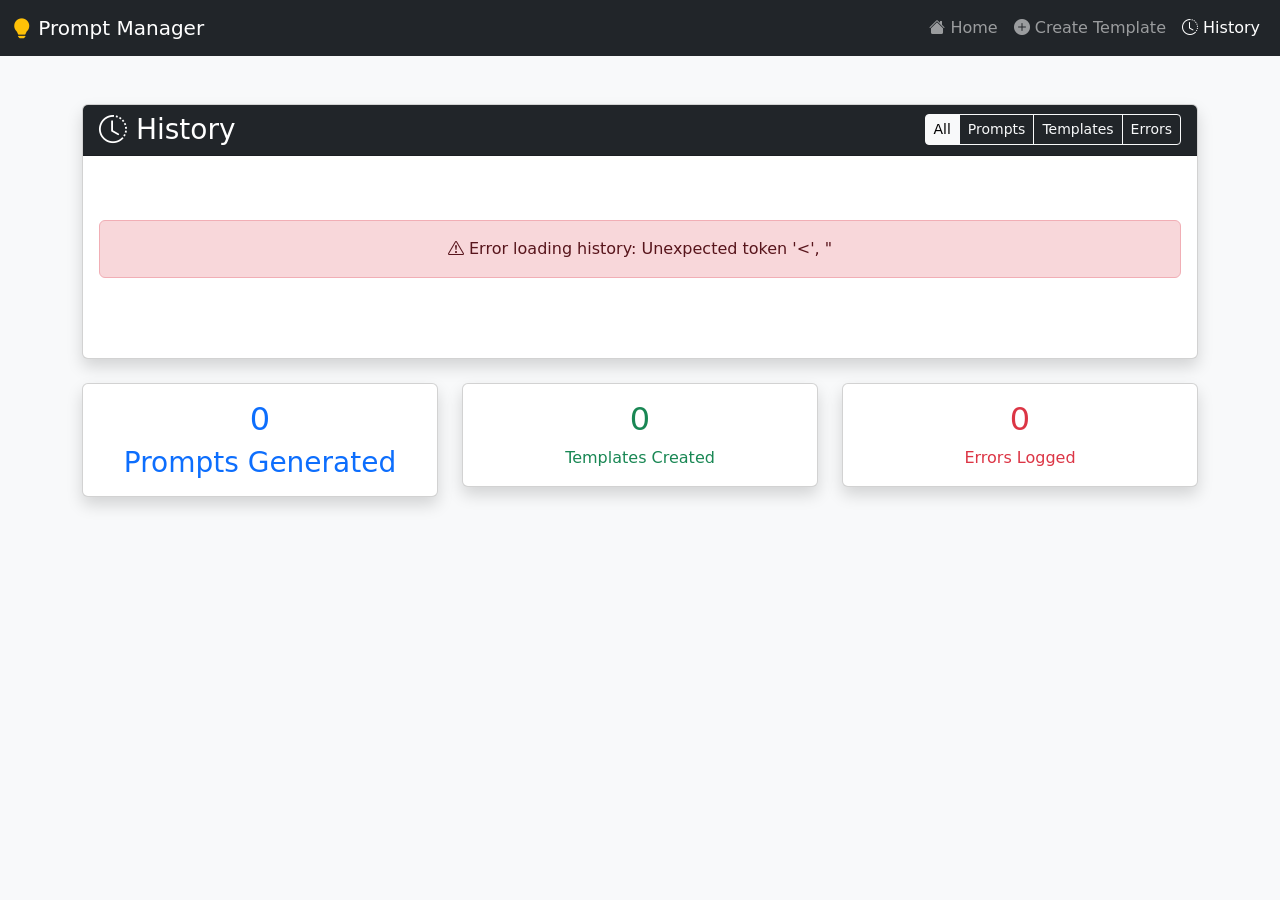
==== history.html @ d979fbbe "first commit" ====
<!DOCTYPE html>
<html lang="en">
<head>
    <meta charset="UTF-8">
    <meta name="viewport" content="width=device-width, initial-scale=1.0">
    <title>History - Prompt Manager</title>
    <!-- Bootstrap 5 CSS -->
    <link href="https://cdn.jsdelivr.net/npm/bootstrap@5.3.0/dist/css/bootstrap.min.css" rel="stylesheet">
    <!-- Bootstrap Icons -->
    <link href="https://cdn.jsdelivr.net/npm/bootstrap-icons@1.10.0/font/bootstrap-icons.min.css" rel="stylesheet">
    <style>
        body {
            background-color: #f8f9fa;
        }
        .navbar-brand img {
            height: 40px;
        }
        .history-item {
            border-left: 4px solid #dee2e6;
            transition: all 0.3s ease;
        }
        .history-item:hover {
            box-shadow: 0 4px 12px rgba(0,0,0,0.1);
            border-left-color: #0d6efd;
        }
        .history-item.type-prompt {
            border-left-color: #0d6efd;
        }
        .history-item.type-template {
            border-left-color: #198754;
        }
        .history-item.type-error {
            border-left-color: #dc3545;
        }
        .badge-type {
            font-size: 0.75rem;
        }
        .prompt-text {
            background-color: #f8f9fa;
            padding: 10px;
            border-radius: 6px;
            font-family: monospace;
            font-size: 0.9rem;
            white-space: pre-wrap;
            word-wrap: break-word;
        }
    </style>
    <link rel="icon" type="image/png" href="/assets/favicon/favicon-96x96.png" sizes="96x96" />
<link rel="icon" type="image/svg+xml" href="/assets/favicon/favicon.svg" />
<link rel="shortcut icon" href="/assets/favicon/favicon.ico" />
<link rel="apple-touch-icon" sizes="180x180" href="/assets/favicon/apple-touch-icon.png" />
<meta name="apple-mobile-web-app-title" content="PromptDB" />
<link rel="manifest" href="/assets/favicon/site.webmanifest" />
</head>
<body>
    <!-- Navbar -->
    <nav class="navbar navbar-expand-lg navbar-dark bg-dark">
        <div class="container-fluid">
            <a class="navbar-brand" href="index.html">
                <i class="bi bi-lightbulb-fill text-warning"></i> Prompt Manager
            </a>
            <button class="navbar-toggler" type="button" data-bs-toggle="collapse" data-bs-target="#navbarNav">
                <span class="navbar-toggler-icon"></span>
            </button>
            <div class="collapse navbar-collapse" id="navbarNav">
                <ul class="navbar-nav ms-auto">
                    <li class="nav-item">
                        <a class="nav-link" href="index.html">
                            <i class="bi bi-house-fill"></i> Home
                        </a>
                    </li>
                    <li class="nav-item">
                        <a class="nav-link" href="template-creator.html">
                            <i class="bi bi-plus-circle-fill"></i> Create Template
                        </a>
                    </li>
                    <li class="nav-item">
                        <a class="nav-link active" href="history.html">
                            <i class="bi bi-clock-history"></i> History
                        </a>
                    </li>
                </ul>
            </div>
        </div>
    </nav>

    <!-- Main Content -->
    <div class="container my-5">
        <div class="card shadow">
            <div class="card-header bg-dark text-white">
                <div class="row align-items-center">
                    <div class="col">
                        <h3 class="mb-0"><i class="bi bi-clock-history"></i> History</h3>
                    </div>
                    <div class="col-auto">
                        <div class="btn-group" role="group">
                            <button type="button" class="btn btn-sm btn-outline-light active" data-filter="all">
                                All
                            </button>
                            <button type="button" class="btn btn-sm btn-outline-light" data-filter="prompts">
                                Prompts
                            </button>
                            <button type="button" class="btn btn-sm btn-outline-light" data-filter="templates">
                                Templates
                            </button>
                            <button type="button" class="btn btn-sm btn-outline-light" data-filter="errors">
                                Errors
                            </button>
                        </div>
                    </div>
                </div>
            </div>
            <div class="card-body">
                <!-- Loading Spinner -->
                <div id="loadingSpinner" class="text-center py-5">
                    <div class="spinner-border text-primary" role="status">
                        <span class="visually-hidden">Loading...</span>
                    </div>
                    <p class="mt-2 text-secondary">Loading history...</p>
                </div>

                <!-- History Items Container -->
                <div id="historyContainer" style="display: none;">
                    <!-- History items will be dynamically inserted here -->
                </div>

                <!-- Empty State -->
                <div id="emptyState" class="text-center py-5" style="display: none;">
                    <i class="bi bi-inbox" style="font-size: 4rem; color: #dee2e6;"></i>
                    <p class="mt-3 text-warning">No history items found.</p>
                </div>
            </div>
        </div>

        <!-- Statistics Card -->
        <div class="row mt-4">
            <div class="col-md-4">
                <div class="card shadow text-center">
                    <div class="card-body">
                        <h2 class="text-primary" id="promptCount">0</h2>
                        <h3 class="text-primary mb-0">Prompts Generated</h3>
                    </div>
                </div>
            </div>
            <div class="col-md-4">
                <div class="card shadow text-center">
                    <div class="card-body">
                        <h2 class="text-success" id="templateCount">0</h2>
                        <p class="text-success mb-0">Templates Created</p>
                    </div>
                </div>
            </div>
            <div class="col-md-4">
                <div class="card shadow text-center">
                    <div class="card-body">
                        <h2 class="text-danger" id="errorCount">0</h2>
                        <p class="text-danger mb-0">Errors Logged</p>
                    </div>
                </div>
            </div>
        </div>
    </div>

    <!-- Bootstrap 5 JS Bundle -->
    <script src="https://cdn.jsdelivr.net/npm/bootstrap@5.3.0/dist/js/bootstrap.bundle.min.js"></script>
    <!-- Custom JS -->
    <script src="js/history.js"></script>
</body>
</html>
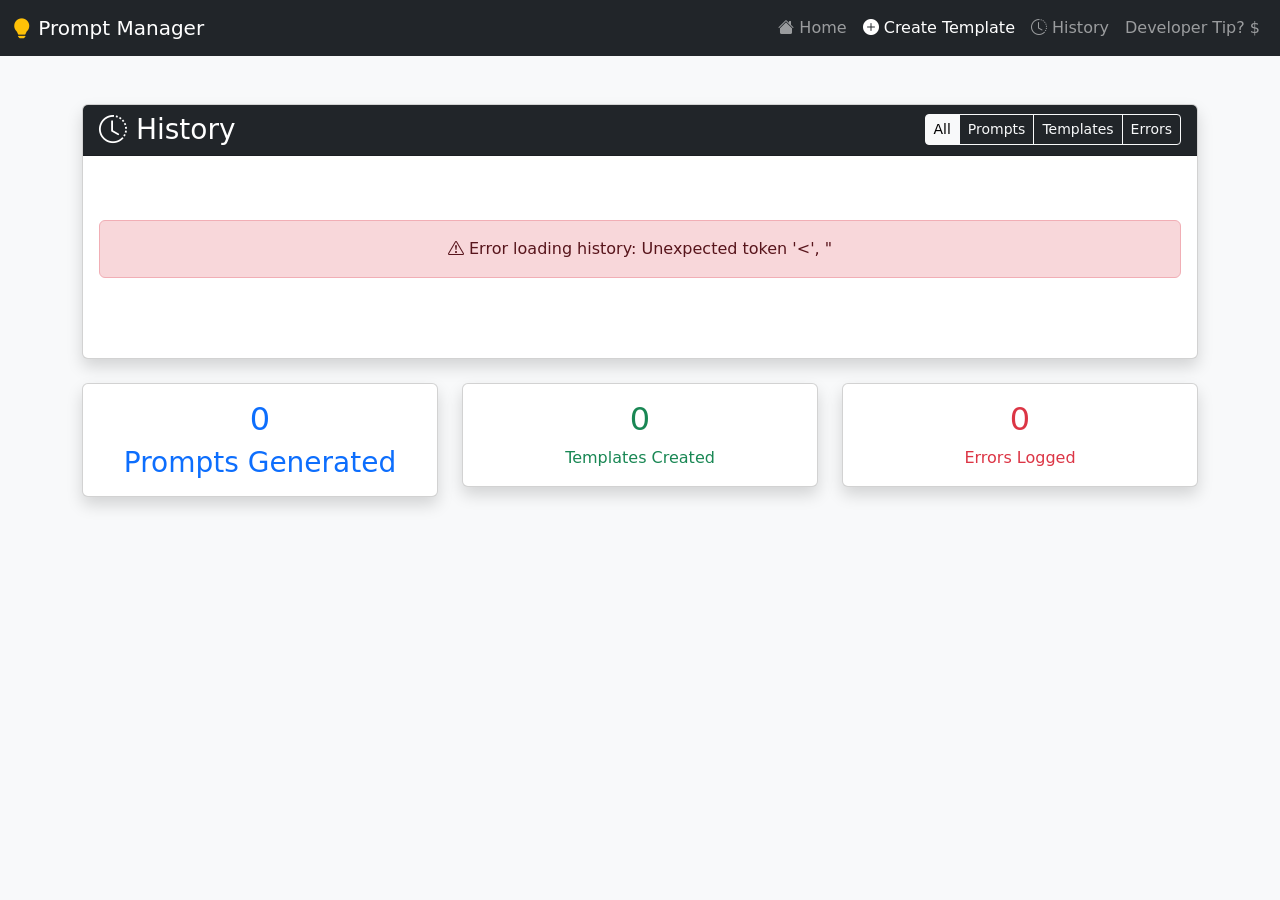
==== commit 95bf3218: "repo-update" ====
--- a/history.html
+++ b/history.html
@@ -70,13 +70,19 @@
                         </a>
                     </li>
                     <li class="nav-item">
-                        <a class="nav-link" href="template-creator.html">
+                        <a class="nav-link active" href="template-creator.html">
                             <i class="bi bi-plus-circle-fill"></i> Create Template
                         </a>
                     </li>
                     <li class="nav-item">
-                        <a class="nav-link active" href="history.html">
+                        <a class="nav-link" href="history.html">
                             <i class="bi bi-clock-history"></i> History
+                        </a>
+                    </li>
+                    
+                    <li class="nav-item">
+                        <a class="nav-link" href="https://tips.jettlifetech.com/">
+                            <i class="bi cup-hot"></i> Developer Tip? $
                         </a>
                     </li>
                 </ul>
